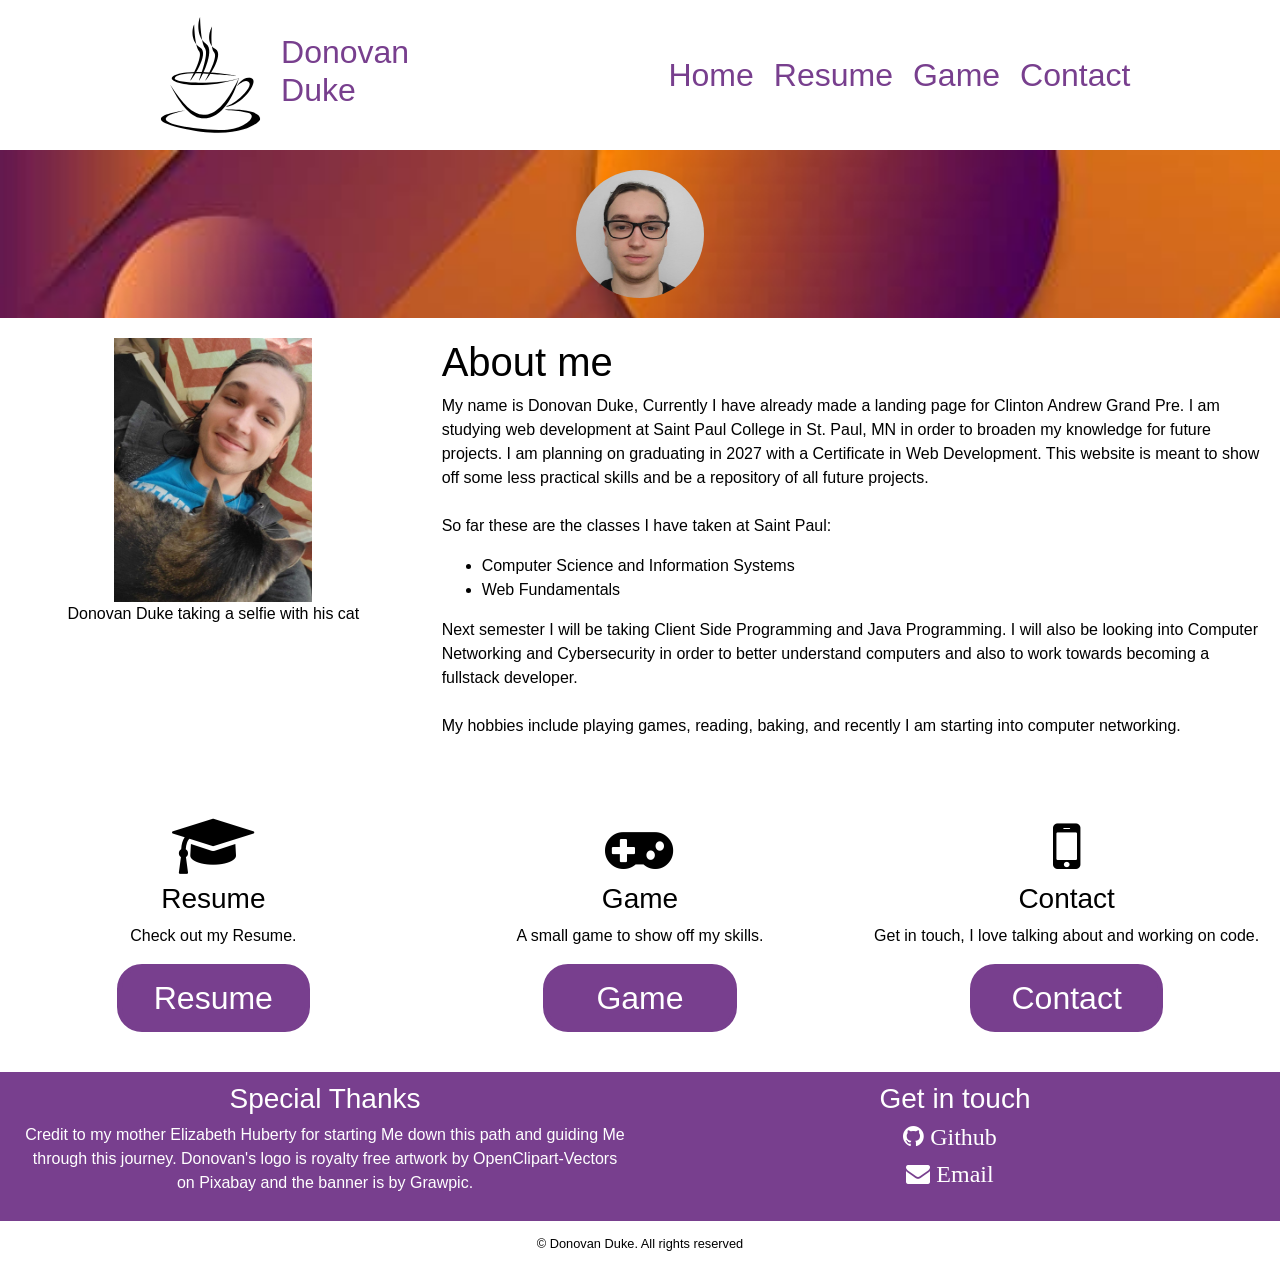
==== index.html @ f2a83f39 "Add files via upload" ====
<!DOCTYPE html>
<html lang="en">
<head>
    <meta charset="UTF-8">
    <meta name="viewport" content="width=device-width, initial-scale=1.0">
    <link rel="stylesheet" href="https://cdn.jsdelivr.net/npm/bootstrap@4.6.1/dist/css/bootstrap.min.css">
    <link rel="stylesheet" href="https://cdnjs.cloudflare.com/ajax/libs/font-awesome/4.7.0/css/font-awesome.min.css">
    <link rel="stylesheet" href="styles.css">
    <meta name="description" content="">
    <title>Portfolio::Home</title>
</head>
<body>
    <header class="container-fluid">
        <div class="nav-mobile">
            <a href="index.html" class="logo">
                <img src="images/logo.svg" alt="logo" class="img-fluid img-logo">
                <h2>
                    Donovan<br>Duke
                </h2>
            </a>
            <div class="hamburger">
                <span></span>
                <span></span>
                <span></span>
            </div>
        </div>
        <nav>
            <ul>
                <li><a href="index.html">Home</a></li>
                <li><a href="resume.html">Resume</a></li>
                <li><a href="game.html">Game</a></li>
                <li><a href="contact.html">Contact</a></li>
            </ul>
        </nav>
    </header>
    <main class="container-fluid">
        <section class="row img-hero">
            <img src="images/donovan-image.jpg" alt="Donovan Duke" class="img-profile">
        </section>
        <section class="row">
            <div class="col-sm-4 img-profile-2">
                <img src="images/donovan-2.jpg" alt="Donovan Duke with his cat" class="">
                <caption>Donovan Duke taking a selfie with his cat</caption>
            </div>
            <div class="col-sm-8">
                <h1>About me</h1>
                <p>
                    My name is Donovan Duke, Currently I have already made a landing page for <a href="https://grandprelab.com/" target="_blank">Clinton Andrew Grand Pre</a>. I am studying web development at <a href="https://www.saintpaul.edu/">Saint Paul College</a> in St. Paul, MN in order to broaden my knowledge for future projects. I am planning on graduating in 2027 with a Certificate in Web Development. This website is meant to show off some less practical skills and be a repository of all future projects.
                    <br><br>
                    So far these are the classes I have taken at Saint Paul:
                </p>
                <ul>
                    <li>Computer Science and Information Systems</li>
                    <li>Web Fundamentals</li>
                </ul>
                <p>
                    Next semester I will be taking Client Side Programming and Java Programming. I will also be looking into Computer Networking and Cybersecurity in order to better understand computers and also to work towards becoming a fullstack developer.
                    <br><br>
                    My hobbies include playing games, reading, baking, and recently I am starting into computer networking.
                </p>
            </div>
        </section>
        <section class="row card-container">
            <div class="col-sm-4 cards">
                <div>
                    <i class="fa fa-graduation-cap" aria-hidden="true"></i>
                    <h3>Resume</h3>
                    <p>Check out my Resume.</p>
                </div>
                <a href="resume.html" class="button link-secondary">Resume</a>
            </div>
            <div class="col-sm-4 cards">
                <div>
                    <i class="fa fa-gamepad" aria-hidden="true"></i>
                    <h3>Game</h3>
                    <p>A small game to show off my skills.</p>
                </div>
                <a href="game.html" class="link-secondary button">Game</a>
            </div>
            <div class="col-sm-4 cards">
                <div>
                    <i class="fa fa-mobile" aria-hidden="true"></i>
                    <h3>Contact</h3>
                    <p>Get in touch, I love talking about and working on code.</p>
                </div>
                <a href="contact.html" class="link-secondary button">Contact</a>
            </div>
        </section>
    </main>
    <footer class="container-fluid">
        <div class="row background-secondary">
            <div class="col-sm-6">
                <h3>
                    Special Thanks
                </h3>
                <p>
                    Credit to my mother Elizabeth Huberty for starting Me down this path and guiding Me through this journey.
                    Donovan's logo is royalty free artwork by OpenClipart-Vectors on Pixabay and the banner is by Grawpic.
                </p>
            </div>
            <ul class="col-sm-6">
                <h3>Get in touch</h3>
                <li>
                    <a href="https://github.com/Donovan277" target="blank" class="link-secondary">
                        <h4><i class="fa fa-github" aria-hidden="true"> Github</i></h4>
                    </a>
                </li>
                <li>
                    <a href="mailto:b.dukedonovan@gmail.com" target="blank" class="link-secondary">
                        <h4><i class="fa fa-envelope" aria-hidden="true"> Email</i></h4>
                    </a>
                </li>
            </ul>
        </div>
        <div class="footer-bottom">
            <small>&copy; Donovan Duke. All rights reserved</small>
        </div>
    </footer>
    <script src="https://cdn.jsdelivr.net/npm/jquery@3.6.0/dist/jquery.slim.min.js"></script>
    <script src="https://cdn.jsdelivr.net/npm/popper.js@1.16.1/dist/umd/popper.min.js"></script>
    <script src="https://cdn.jsdelivr.net/npm/bootstrap@4.6.1/dist/js/bootstrap.bundle.min.js"></script>
    <script src="scripts.js"></script>
</body>
</html>
---- styles.css ----
body{
    --background-primary: white;
    --background-secondary: #783F8E;
    --color-primary: #783F8E;
    --color-secondary: white;
    background-color: var(--background-primary);
    color: black;
    min-height: 100vh;
    display: flex;
    flex-direction: column;
}

/* Backgrounds */

.background-secondary{
    background-color: var(--background-secondary);
    color: var(--color-secondary);
    padding: 10px;
}

a{
    text-decoration: none;
    color: inherit;
}

.link-secondary:hover{
    color: #eeeeee;
}

/* Header */

header{
    display: flex;
    flex-direction: column;
    color: var(--color-primary);
}

.nav-mobile{
    display: flex;
    direction: row;
    justify-content: space-around;
}

.logo{
    display: flex;
    align-items: center;
    max-height: 150px;
    &:hover{
        text-decoration: none;
    }
}

.hamburger{
    display: flex;
    flex-direction: column;
    justify-content: center;
    font-size: 32px;
    span{
        width: 2em;
        height: 0.25em;
        background-color: var(--background-secondary);
        border-radius: 25px;
        transition: all 0.5s;
    }
    span:nth-child(2){
        margin: 0.25em 0;
    }
    & > span:first-child{
        transform-origin: 0 0;
    }
    & > span:last-child{
        transform-origin: 0 100%;
    }
    &.toggle{
        & > span:first-child{
            opacity: 1;
            transform: rotate(45deg) translate(0, -.25em);
        }
        & > span:nth-child(2){
            opacity: 0;
        }
        & > span:last-child{
            opacity: 1;
            transform: rotate(-45deg) translate(0, .25em);
        }
    }
}

nav{
    position: relative;
    font-size: 32px;
    overflow: hidden;
    transition: all 0.5s;
    ul{
        position: absolute;
        list-style: none;
        display: flex;
        flex-direction: column;
        align-items: center;
        justify-self: center;
        margin: 0;
        padding: 0;
        transition: all 0.5s;
        translate: 0 -100%;
    }
    &.open ul{
        translate: 0 0;
    }
    li{
        padding: 10px;
    }
}

/* Main */
main{
    max-width: 1440px;
    flex: 1;
}

section{
    padding: 20px 0;
}

.card-container{
    display: flex;
}

.cards{
    text-align: center;
    font-size: 32px;
    display: flex;
    flex-direction: column;
    justify-content: space-between;
    align-items: center;
    flex: 1;
    padding: 20px;
    .fa{
        font-size: 64px;
    }
    p{
        font-size: 16px;
    }
}
/* Game */
canvas{
    border: 5px solid var(--color-primary);
    border-radius: 25px;
    background-color: goldenrod;
}

#game{
    flex-direction: column;
}

.game-controls{
    margin-top: 10px;
    width: 100%;
    display: flex;
    flex-direction: column;
    justify-content: space-around;
    button {
        border-radius: 25px;
        border: 5px solid var(--color-primary);
        padding: 10px;
        margin: 10px 0;
        width: 100%;
        cursor: pointer;
        background-color: var(--color-primary);
        color: white;
        transition: 0.5s;
        &:hover{
            background-color: white;
            color: var(--color-primary);
        }
    }
}

.mobile{
    display: block;
}

.desktop{
    display: none;
}

/* Footer */
footer{
    text-align: center;
    p{
        text-align: center;
    }
    ul{
        list-style: none;
        margin: 0;
        padding: 0;
        .fa{
            margin-right: 10px;
        }
    }
}

.footer-bottom{
    padding: 10px;
}

/* Images */
.img-logo{
    max-height: 200px;
    width: auto;
}

.img-hero{
    background-image: url(images/hero.jpg);
    background-size: cover;
}
.img-profile{
    display: block;
    margin: 0 auto;
    max-width: 10%;
    height: auto;
    border-radius: 50%;
}
.img-profile-2{
    text-align: center;
    img{
        display: block;
        margin: 0 auto;
        max-width: 50%;
        height: auto;
    }
}
/* Buttons */
.button{
    background-color: var(--background-secondary);
    color: var(--color-secondary);
    border-radius: 25px;
    border: 5px solid var(--color-primary);
    width: 50%;
    padding: 5px;
    transition: all 0.5s;
    &:hover{
        background-color: white;
        color: var(--color-primary);
    }
}
@media screen and (min-width: 768px){
    header{
        flex-direction: row;
        align-items: center;
        justify-content: space-around;
    }
    .hamburger{
        display: none;
    }
    nav{
        position: static;
        height: fit-content !important;
        ul{
        translate: 0 0;
        position: static;
        flex-direction: row;
        }
        li:hover{
            a{
                color: var(--color-primary);
            }
        }
    }
    .logo:hover{
        color: var(--color-primary);
    }
    .game-controls{
        flex-direction: row;
        button{
            width: 40%;
        }
    }
    .mobile{
        display: none;
    }
    .desktop{
        display: block;
    }
}
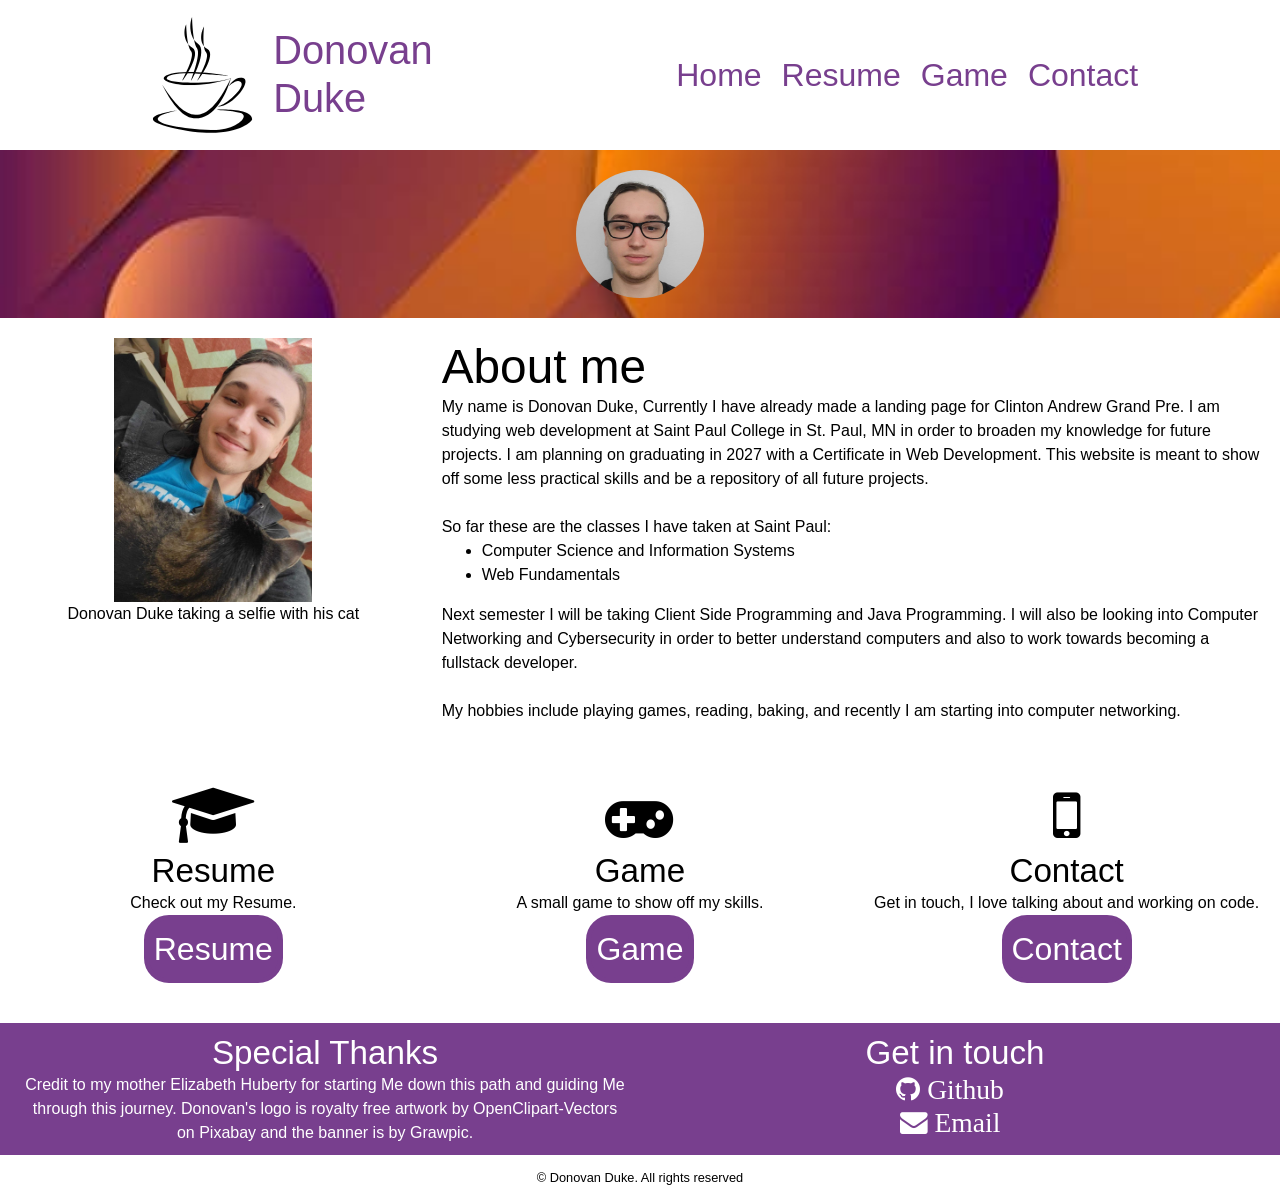
==== commit a5b929f7: "Add files via upload" ====
--- a/index.html
+++ b/index.html
@@ -6,7 +6,7 @@
     <link rel="stylesheet" href="https://cdn.jsdelivr.net/npm/bootstrap@4.6.1/dist/css/bootstrap.min.css">
     <link rel="stylesheet" href="https://cdnjs.cloudflare.com/ajax/libs/font-awesome/4.7.0/css/font-awesome.min.css">
     <link rel="stylesheet" href="styles.css">
-    <meta name="description" content="">
+    <meta name="description" content="Get to know about up and coming developer Donovan Duke">
     <title>Portfolio::Home</title>
 </head>
 <body>
--- a/styles.css
+++ b/styles.css
@@ -10,6 +10,34 @@
     flex-direction: column;
 }
 
+h1{
+    font-size: 2.986rem;
+    margin: 0;
+}
+h2{
+    font-size: 2.488rem;
+    margin: 0;
+}
+h3{
+    font-size: 2.074rem;
+    margin: 0;
+}
+h4{
+    font-size: 1.728rem;
+    margin: 0;
+}
+h5{
+    font-size: 1.44rem;
+    margin: 0;
+}
+h6{
+    font-size: 1.2rem;
+    margin: 0;
+}
+p{
+    margin: 0;
+}
+
 /* Backgrounds */
 
 .background-secondary{
@@ -45,6 +73,12 @@
     display: flex;
     align-items: center;
     max-height: 150px;
+    img{
+        max-width: 50%;
+    }
+    h2{
+        font-size: 1.5rem;
+    }
     &:hover{
         text-decoration: none;
     }
@@ -141,11 +175,139 @@
         font-size: 16px;
     }
 }
+
+/* Form */
+form{
+    display: flex;
+    flex-direction: column;
+    input{
+        margin-bottom: 10px;
+    }
+    .submit{
+        margin-top: 10px;
+    }
+    span{
+        color: var(--color-primary);
+    }
+}
+
+.contact-row{
+    display: flex;
+    margin: 15px 0;
+    *{
+        margin: auto 0;
+    }
+    label{
+        margin-right: 15px;
+    }
+    input{
+        width: 32px;
+        height: 32px;
+    }
+}
+
+.contact-content{
+    height: 150vh;
+}
+
+.contact-info{
+    display: flex;
+    flex-direction: column;
+    align-items: center;
+}
+
+/* Resume */
+.resume{
+    *{
+        max-width: 15cm;
+    }
+    hr{
+        background-color: var(--color-primary);
+        max-width: 100px;
+        margin: 15px 0;
+    }
+    h2{
+        font-weight: bold;
+        /* padding: 10px 0; */
+    }
+    a{
+        color: var(--color-primary);
+    }
+    h2, h3, li{
+        max-width: 12.7cm;
+        margin: 0;
+    }
+    h1{
+        margin-top: 15px;
+    }
+
+}
+
+.resume-section{
+    border-top: 1px solid var(--color-primary);
+    margin-top: 30px;
+    p{
+        margin: 15px 0;
+    }
+    h4{
+        margin: 0;
+        margin-top: 15px; 
+    }
+    h2{
+        margin: 30px 0;
+    }
+}
+
+.resume-contact{
+    display: flex;
+    flex-direction: column;
+    p{
+        padding: 0 10px;
+        margin: 0;
+    }
+}
+
+.resume-download{
+    display: flex;
+    flex-direction: column;
+    justify-content: space-between;
+}
+
+.resume-row{
+    display: flex;
+    flex-direction: column;
+    margin-top: 15px;
+    h4, p{
+        margin: 0;
+    }
+    hr{
+        display: none
+    }
+}
+
+.resume-end{
+    display: flex;
+    flex-direction: column;
+    justify-content: center;
+    align-items: center;
+    margin-top: 32px;
+    margin-bottom: 8px;
+    h2{
+        margin-bottom: 16px;
+    }
+    a{
+        color: var(--color-primary);
+    }
+}
+
 /* Game */
 canvas{
     border: 5px solid var(--color-primary);
     border-radius: 25px;
     background-color: goldenrod;
+    display: block;
+    margin: 0 auto;
+    /* width: 100%; */
 }
 
 #game{
@@ -235,7 +397,7 @@
     color: var(--color-secondary);
     border-radius: 25px;
     border: 5px solid var(--color-primary);
-    width: 50%;
+    flex: 1;
     padding: 5px;
     transition: all 0.5s;
     &:hover{
@@ -266,6 +428,14 @@
             }
         }
     }
+    .logo{
+        h2{
+            font-size: 2.488rem;
+        }
+        img{
+            max-width: 100%;
+        }
+    }
     .logo:hover{
         color: var(--color-primary);
     }
@@ -281,4 +451,41 @@
     .desktop{
         display: block;
     }
+    .resume{
+        padding: 64px; 
+        border: 1px solid black;
+        box-shadow: 5px 5px 5px gray;
+    }
+    .resume-contact{
+        flex-direction: row;
+        p:nth-child(2){
+            border-left: 2px solid var(--color-primary);
+            border-right: 2px solid var(--color-primary);
+        }
+    }
+    .resume-download{
+        flex-direction: row;
+    }
+    .resume-row{
+        flex-direction: row;
+        align-items: center;
+        hr{
+            display: block;
+            width: 15px;
+            margin: auto 10px;
+            background-color: var(--color-primary);
+        }
+        p{
+            margin-top: 0;
+        }
+    }
+    .contact-row{
+        input{
+            width: 24px;
+            height: 24px;
+        }
+    }
+    .contact-info{
+        align-items: self-start;
+    }
 }
